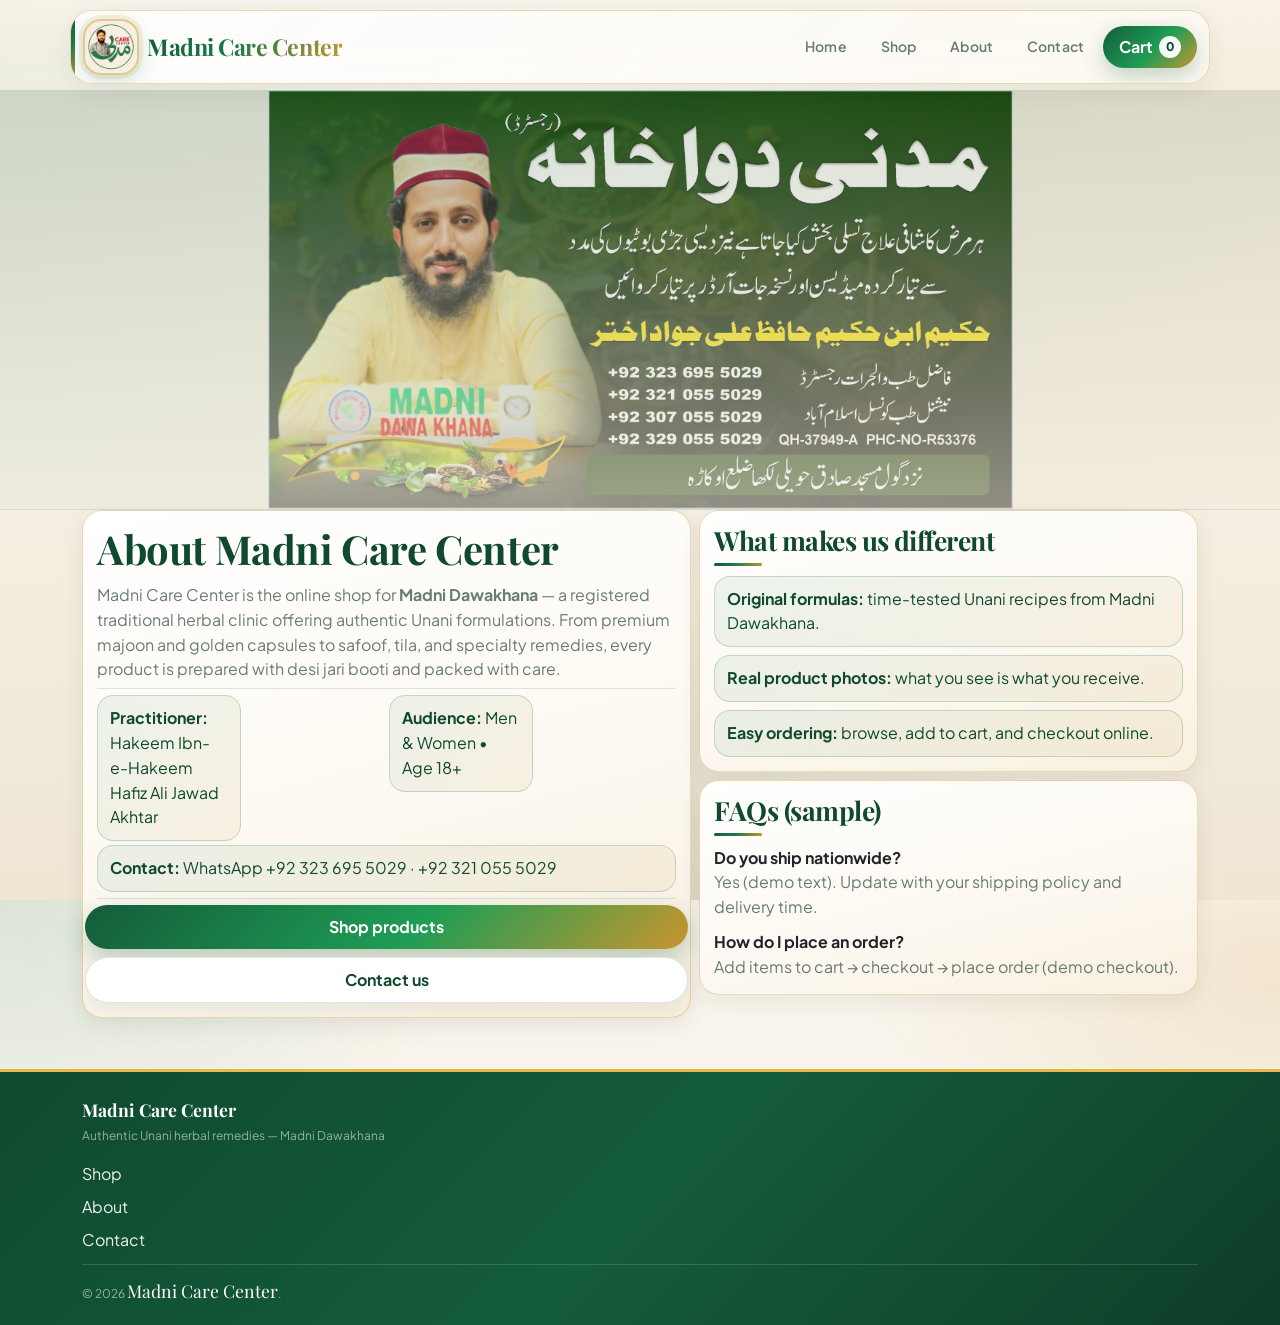
==== about.html @ 92050301 "Add Madni product catalog, premium theme, and mobile store UI. Restore the static homepage with star" ====
<!doctype html>
<html lang="en">
  <head>
    <meta charset="utf-8" />
    <meta name="viewport" content="width=device-width, initial-scale=1" />
    <meta name="description" content="About our business" />
    <title>Madni Care Center • About</title>
    <link href="https://cdn.jsdelivr.net/npm/bootstrap@5.3.3/dist/css/bootstrap.min.css" rel="stylesheet" integrity="sha384-QWTKZyjpPEjISv5WaRU9OFeRpok6YctnYmDr5pNlyT2bRjXh0JMhjY6hW+ALEwIH" crossorigin="anonymous" />
    <link rel="stylesheet" href="styles.css" />
  </head>
  <body data-page="about">
    <header class="topbar">
      <div class="container">
        <nav class="nav" aria-label="Main navigation">
          <a class="brand" href="index.html">
            <span class="logo" aria-hidden="true"></span>
            <span data-biz-name>Your Business Name</span>
          </a>
          <div class="spacer"></div>
          <div class="nav-links">
            <a data-nav data-nav="home" href="index.html">Home</a>
            <a data-nav data-nav="products" href="products.html">Shop</a>
            <a data-nav data-nav="about" href="about.html">About</a>
            <a data-nav data-nav="contact" href="contact.html">Contact</a>
            <a class="pill" href="cart.html" aria-label="Cart">
              Cart <span class="badge" data-cart-count>0</span>
            </a>
          </div>
        </nav>
      </div>
    </header>

    <div class="page-cover" aria-hidden="true"></div>

    <main class="section">
      <div class="container">
        <div class="two-col">
          <div class="card pad">
            <h1 style="margin:0 0 10px; letter-spacing:-0.4px;">About <span data-biz-name>Your Business Name</span></h1>
            <p class="muted" style="margin:0;">
              Madni Care Center is the online shop for <strong>Madni Dawakhana</strong> — a registered traditional
              herbal clinic offering authentic Unani formulations. From premium majoon and golden capsules to safoof,
              tila, and specialty remedies, every product is prepared with desi jari booti and packed with care.
            </p>
            <div class="divider"></div>
            <div class="grid" style="gap:4px;">
              <div class="col-6">
                <div class="note"><strong>Practitioner:</strong> Hakeem Ibn-e-Hakeem Hafiz Ali Jawad Akhtar</div>
              </div>
              <div class="col-6">
                <div class="note"><strong>Audience:</strong> <span data-biz-audience>Men & Women • Age 18+</span></div>
              </div>
              <div class="col-12">
                <div class="note">
                  <strong>Contact:</strong> WhatsApp +92 323 695 5029 · +92 321 055 5029
                </div>
              </div>
            </div>
            <div class="divider"></div>
            <div class="row">
              <a class="btn primary" href="products.html">Shop products</a>
              <a class="btn" href="contact.html">Contact us</a>
            </div>
          </div>

          <aside class="stack">
            <div class="card pad">
              <h2 style="margin:0 0 10px;">What makes us different</h2>
              <div class="stack">
                <div class="note"><strong>Original formulas:</strong> time-tested Unani recipes from Madni Dawakhana.</div>
                <div class="note"><strong>Real product photos:</strong> what you see is what you receive.</div>
                <div class="note"><strong>Easy ordering:</strong> browse, add to cart, and checkout online.</div>
              </div>
            </div>
            <div class="card pad">
              <h2 style="margin:0 0 10px;">FAQs (sample)</h2>
              <div class="stack" style="gap:10px;">
                <div>
                  <strong>Do you ship nationwide?</strong>
                  <div class="muted">Yes (demo text). Update with your shipping policy and delivery time.</div>
                </div>
                <div>
                  <strong>How do I place an order?</strong>
                  <div class="muted">Add items to cart → checkout → place order (demo checkout).</div>
                </div>
              </div>
            </div>
          </aside>
        </div>
      </div>
    </main>

    <footer class="footer">
      <div class="container">
        <div class="row">
          <div class="stack" style="gap:4px;">
            <strong data-biz-name>Your Business Name</strong>
            <div class="tiny" data-biz-tagline>Modern wellness products crafted with care.</div>
          </div>
          <div class="spacer"></div>
          <div class="row">
            <a href="products.html">Shop</a>
            <a href="about.html">About</a>
            <a href="contact.html">Contact</a>
          </div>
        </div>
        <div class="divider"></div>
        <div class="tiny">© <span id="year"></span> <span data-biz-name>Your Business Name</span>.</div>
      </div>
    </footer>

    <div class="toast" id="toast" role="status" aria-live="polite">
      <span class="dot" aria-hidden="true"></span>
      <span data-toast-text>Updated</span>
    </div>

    <script src="https://cdn.jsdelivr.net/npm/bootstrap@5.3.3/dist/js/bootstrap.bundle.min.js" integrity="sha384-YvpcrYf0tY3lHB60NNkmXc5s9fDVZLESaAA55NDzOxhy9GkcIdslK1eN7N6jIeHz" crossorigin="anonymous"></script>
    <script src="app.js"></script>
    <script>
      document.getElementById("year").textContent = new Date().getFullYear();
    </script>
  </body>
</html>
---- styles.css ----
@import url("https://fonts.googleapis.com/css2?family=Plus+Jakarta+Sans:wght@400;500;600;700;800&family=Playfair+Display:wght@600;700&display=swap");

/* Madni Care Center — premium herbal / dawakhana theme */
:root{
  --bg: #f7f2e8;
  --bg-warm: #efe6d4;
  --surface: rgba(20, 92, 58, .07);
  --surface-2: rgba(200, 150, 46, .12);
  --text: #0f2e22;
  --muted: rgba(15, 46, 34, .62);
  --border: rgba(15, 46, 34, .12);
  --border-gold: rgba(200, 150, 46, .35);
  --shadow: 0 20px 50px rgba(15, 46, 34, .10);
  --shadow-soft: 0 8px 24px rgba(15, 46, 34, .07);
  --brand: #1a7a4c;
  --brand-dark: #0f4a2e;
  --brand-light: #2ecc7a;
  --brand-2: #c8962e;
  --brand-gold: #e8b84a;
  --gold-soft: #f5e6c8;
  --success: #1a9d55;
  --danger: #c93a4c;
  --warning: #d3a23a;
  --max: 1140px;
  --radius: 20px;
  --radius-sm: 14px;
  --focus: 0 0 0 3px rgba(26, 122, 76, .28);
  --gradient-brand: linear-gradient(135deg, #145c3a 0%, #1a7a4c 45%, #c8962e 100%);
  --gradient-btn: linear-gradient(135deg, #145c3a, #1f9d55 55%, #c8962e);
  --gradient-card: linear-gradient(165deg, #ffffff 0%, #fdf9f2 55%, #f8f0e0 100%);
  --gradient-header: linear-gradient(135deg, rgba(255,255,255,.97), rgba(253,249,242,.94));
  --font-body: "Plus Jakarta Sans", ui-sans-serif, system-ui, sans-serif;
  --font-display: "Playfair Display", Georgia, serif;
  --space-page-x: 14px;
  --space-section-y: 16px;
  --space-gap: 8px;
  --grid-cards-gap: 12px;
  --product-img-bg: radial-gradient(circle at 30% 20%, #fff 0%, #faf5eb 45%, #f0e8d8 100%);
  --product-img-border: rgba(200, 150, 46, .28);
  --cover-image: url("assets/madni_cover.jpg");
  --cover-position: center center;
  --cover-fit: contain;
}

*{ box-sizing: border-box; }
html,body{ height:100%; }
body{
  margin:0;
  font-family: var(--font-body);
  color:var(--text);
  background:
    radial-gradient(900px 520px at 0% 0%, rgba(26,122,76,.14), transparent 55%),
    radial-gradient(800px 480px at 100% 8%, rgba(200,150,46,.16), transparent 52%),
    radial-gradient(700px 500px at 50% 100%, rgba(20,92,58,.08), transparent 60%),
    linear-gradient(180deg, #faf6ee 0%, var(--bg) 40%, var(--bg-warm) 100%);
  line-height: 1.55;
  -webkit-font-smoothing: antialiased;
}

h1,h2,h3{
  letter-spacing: -0.3px;
  font-family: var(--font-display);
  font-weight: 700;
  color: var(--brand-dark);
}

a{ color: inherit; text-decoration: none; }
a:hover{ text-decoration: underline; text-underline-offset: 4px; }
img{ max-width:100%; display:block; }

.container{ width: min(var(--max), calc(100% - var(--space-page-x) * 2)); margin-inline:auto; }
.stack{ display:grid; gap: var(--space-gap); }
.row{ display:flex; gap: var(--space-gap); align-items:center; flex-wrap:wrap; }
.spacer{ flex:1; }

.topbar{
  position: sticky; top: 0; z-index: 40;
  padding: 10px 0 6px;
  background: linear-gradient(to bottom, rgba(247,242,232,.92), rgba(247,242,232,.55));
  backdrop-filter: blur(10px);
}
.topbar .container{
  border: 1px solid var(--border-gold);
  border-radius: calc(var(--radius) + 2px);
  background: var(--gradient-header);
  backdrop-filter: blur(16px);
  box-shadow: var(--shadow-soft), inset 0 1px 0 rgba(255,255,255,.85);
  padding-inline: 12px;
  position: relative;
  overflow: hidden;
}
.topbar .container::before{
  content:"";
  position:absolute;
  inset: 0 auto 0 0;
  width: 4px;
  background: var(--gradient-brand);
  border-radius: 4px 0 0 4px;
}
.nav{
  min-height: 72px;
  display:flex;
  align-items:center;
  gap: 10px;
  flex-wrap: wrap;
}
.nav-toggle{
  display: none;
  align-items: center;
  justify-content: center;
  flex-direction: column;
  gap: 5px;
  width: 44px;
  height: 44px;
  padding: 0;
  border: 1px solid var(--border-gold);
  border-radius: 14px;
  background: #fff;
  cursor: pointer;
  flex-shrink: 0;
  margin-inline-start: auto;
}
.nav-toggle span{
  display: block;
  width: 18px;
  height: 2px;
  border-radius: 999px;
  background: var(--brand-dark);
  transition: transform .2s ease, opacity .2s ease;
}
.nav-open .nav-toggle span:nth-child(1){ transform: translateY(7px) rotate(45deg); }
.nav-open .nav-toggle span:nth-child(2){ opacity: 0; }
.nav-open .nav-toggle span:nth-child(3){ transform: translateY(-7px) rotate(-45deg); }
.brand{
  display:flex;
  align-items:center;
  gap: 8px;
  font-weight: 750;
  letter-spacing: .2px;
  /* Extra breathing room before nav buttons (spacer sits after this) */
  padding-inline-end: 8px;
  min-width: 0;
}
.brand [data-biz-name]{
  font-family: var(--font-display);
  font-size: clamp(1.05rem, 3.8vw, 1.45rem);
  font-weight: 700;
  letter-spacing: -0.02em;
  line-height: 1.15;
  align-self: center;
  background: var(--gradient-brand);
  -webkit-background-clip: text;
  background-clip: text;
  color: transparent;
}
.logo{
  width: 56px;
  height: 56px;
  border-radius: 18px;
  flex-shrink: 0;
  align-self: center;
  background: #fff;
  background-image: url("assets/hafiz_madni_6.png");
  background-size: cover;
  background-position: center;
  border: 2px solid rgba(200,150,46,.45);
  box-shadow: 0 8px 24px rgba(26,122,76,.22), 0 0 0 4px rgba(200,150,46,.12);
}
.nav-links{
  display:flex;
  align-items:center;
  gap: 4px;
  flex-wrap:wrap;
  margin-inline-start: 0;
}
/* Home / Shop / About / Contact — pill-style nav chips */
.nav-links a:not(.pill){
  display: inline-flex;
  align-items: center;
  justify-content: center;
  padding: 8px 14px;
  border: 1px solid transparent;
  border-radius: 999px;
  background: transparent;
  color: var(--muted);
  font-weight: 600;
  font-size: 14px;
  letter-spacing: 0.01em;
  text-decoration: none;
  transition: background .18s ease, border-color .18s ease, color .18s ease, box-shadow .18s ease, transform .12s ease;
}
.nav-links a:not(.pill):hover{
  color: var(--brand-dark);
  background: rgba(26,122,76,.08);
  border-color: rgba(26,122,76,.18);
  box-shadow: var(--shadow-soft);
  transform: translateY(-1px);
  text-decoration: none;
}
.nav-links a:not(.pill)[aria-current="page"]{
  color: #fff;
  font-weight: 700;
  background: var(--gradient-brand);
  border-color: transparent;
  box-shadow: 0 6px 18px rgba(20,92,58,.28);
}

.pill{
  display:inline-flex;
  align-items:center;
  gap: 6px;
  padding: 8px 14px;
  border: 1px solid var(--border-gold);
  background: var(--gold-soft);
  border-radius: 999px;
  color: var(--brand-dark);
  font-weight: 650;
}

.nav-links a.pill{
  padding: 9px 16px;
  border: none;
  background: var(--gradient-btn);
  color: #fff;
  font-weight: 700;
  box-shadow: 0 8px 22px rgba(20,92,58,.25);
  text-decoration: none;
  transition: transform .15s ease, box-shadow .15s ease, filter .15s ease;
}
.nav-links a.pill:hover{
  filter: brightness(1.06);
  box-shadow: 0 12px 28px rgba(20,92,58,.32);
  transform: translateY(-2px);
  text-decoration: none;
}
.badge{
  min-width: 22px;
  height: 22px;
  display:inline-grid;
  place-items:center;
  padding-inline: 7px;
  border-radius: 999px;
  background: rgba(255,255,255,.95);
  border: none;
  color: var(--brand-dark);
  font-size: 12px;
  font-weight: 800;
}

.btn{
  display:inline-flex;
  align-items:center;
  justify-content:center;
  gap: 6px;
  border: 1px solid var(--border);
  background: #fff;
  color: var(--brand-dark);
  padding: 10px 16px;
  min-height: 44px;
  border-radius: 999px;
  font-weight: 700;
  font-family: var(--font-body);
  cursor: pointer;
  transition: transform .12s ease, background .12s ease, border-color .12s ease, box-shadow .12s ease, filter .12s ease;
  box-shadow: var(--shadow-soft);
}
.btn:hover{
  transform: translateY(-2px);
  background: #fff;
  border-color: var(--border-gold);
  box-shadow: 0 14px 32px rgba(15,46,34,.12);
}
.btn:active{ transform: translateY(0px); }
.btn:focus{ outline: none; box-shadow: var(--focus); }
.btn.primary{
  border: none;
  color: #fff;
  background: var(--gradient-btn);
  box-shadow: 0 10px 26px rgba(20,92,58,.28);
}
.btn.primary:hover{
  filter: brightness(1.05);
  border: none;
  color: #fff;
  box-shadow: 0 14px 34px rgba(20,92,58,.34);
}
.btn.danger{
  border-color: rgba(201,58,76,.38);
  background: rgba(201,58,76,.10);
  color: #8b1e2e;
}
.btn.small{ padding: 7px 12px; border-radius: 999px; font-weight: 700; min-height: 38px; }

.card{
  background: var(--gradient-card);
  border: 1px solid var(--border-gold);
  border-radius: var(--radius);
  box-shadow: var(--shadow-soft);
  transition: transform .18s ease, box-shadow .18s ease, border-color .18s ease;
}
.card.pad{ padding: 14px; }
.card.soft{ box-shadow: none; }

.hero{
  padding: 8px 0 4px;
}
.hero-inner{
  display:grid;
  grid-template-columns: 1.2fr .8fr;
  gap: var(--space-gap);
  align-items: stretch;
}
.hero h1{
  margin: 0;
  font-size: clamp(30px, 5vw, 52px);
  line-height: 1.05;
  letter-spacing: -0.6px;
}
.hero p{ margin: 12px 0 0; color: var(--muted); font-size: 16px; max-width: 62ch; }
.hero .cta{ margin-top: 18px; display:flex; gap: 12px; flex-wrap:wrap; }

.hero-art{
  position: relative;
  overflow: hidden;
  /* Taller band so background “cover” crops less of the photo */
  min-height: clamp(320px, 52vw, 580px);
  isolation: isolate;
}
/* Photo layer (separate pseudo-element so hover zoom does not fight overlays) */
.hero-art::before{
  content:"";
  position:absolute;
  inset:0;
  z-index: 0;
  background-image: var(--cover-image);
  background-size: var(--cover-fit);
  background-repeat: no-repeat;
  background-position: var(--cover-position);
  transform: scale(1);
  transform-origin: center center;
  transition: transform .55s ease;
}
.page-cover{
  position: relative;
  overflow: hidden;
  width: 100%;
  background-color: var(--bg);
  /* Was capped at 240px — too short; show more of the image */
  min-height: clamp(220px, 38vw, 420px);
  border-bottom: 1px solid var(--border);
  isolation: isolate;
}
.page-cover::before{
  content:"";
  position:absolute;
  inset:0;
  z-index: 0;
  background-image: var(--cover-image);
  background-size: var(--cover-fit);
  background-repeat: no-repeat;
  background-position: var(--cover-position);
  transform: scale(1);
  transform-origin: center center;
  transition: transform .5s ease;
}
.page-cover::after{
  content:"";
  position:absolute;
  inset:0;
  z-index: 1;
  background:
    linear-gradient(to bottom, rgba(15,46,34,.08), rgba(247,242,232,.55)),
    linear-gradient(135deg, rgba(26,122,76,.12), rgba(200,150,46,.10));
  pointer-events:none;
}
.page-cover + main{
  /* keep spacing consistent after the cover banner */
  padding-top: 0;
}
.card.hero-art{
  /* Photo lives on ::before; keep card surface transparent. */
  background-color: transparent;
}
.hero-art::after{
  content:"";
  position:absolute;
  inset:0;
  z-index: 1;
  pointer-events: none;
  background:
    linear-gradient(to top, rgba(15,46,34,.55) 0%, transparent 45%),
    linear-gradient(135deg, rgba(26,122,76,.18), rgba(200,150,46,.12));
  opacity: 1;
}
.kpi{
  padding: 10px 12px;
  border-radius: 16px;
  border: 1px solid rgba(255,255,255,.35);
  background: rgba(255,255,255,.88);
  backdrop-filter: blur(8px);
  min-width: 0;
  overflow-wrap: anywhere;
  box-shadow: 0 8px 24px rgba(15,46,34,.15);
}
.kpi .big{
  font-weight: 800;
  font-size: clamp(15px, 3.8vw, 18px);
  letter-spacing: -0.2px;
  line-height: 1.3;
  white-space: normal;
}
.kpi .small{
  color: var(--muted);
  font-weight: 650;
  font-size: 12px;
  margin-top: 4px;
  line-height: 1.35;
  white-space: normal;
}

.hero-art .stat{
  position:absolute;
  left: 14px; right: 14px; bottom: 14px;
  z-index: 2;
  display:grid;
  grid-template-columns: 1fr 1fr;
  gap: 10px;
  min-width: 0;
  justify-items: stretch;
}

.section{ padding: calc(var(--space-section-y) + 6px) 0 calc(var(--space-section-y) * 2.2); }
.section h2{
  margin:0 0 6px;
  font-size: clamp(1.25rem, 4.5vw, 1.65rem);
  letter-spacing: -0.02em;
  position: relative;
  display: inline-block;
}
.section h2::after{
  content:"";
  display: block;
  width: 48px;
  height: 3px;
  margin-top: 6px;
  border-radius: 999px;
  background: var(--gradient-brand);
}
.section-head h2::after,
.section-head h1::after{
  display: block;
}
.section-head h1{
  font-size: clamp(1.35rem, 5vw, 1.85rem);
}
.section-head{
  display: flex;
  flex-wrap: wrap;
  align-items: flex-end;
  gap: 8px;
  margin-bottom: 8px;
}
.subhead{ color: var(--muted); margin-top: 0; margin-bottom: 8px; font-size: clamp(0.88rem, 3.2vw, 0.98rem); line-height: 1.45; }

.grid{
  display:grid;
  gap: var(--space-gap);
  grid-template-columns: repeat(12, 1fr);
}
.col-4{ grid-column: span 4; }
.col-6{ grid-column: span 6; }
.col-8{ grid-column: span 8; }
.col-12{ grid-column: span 12; }

/* Unified store grid — same look as Pansar store section */
#featuredGrid.grid,
#pansarGrid.grid,
#remediesGrid.grid,
#postsGrid.grid,
#moreGrid.grid,
#productsGrid.grid{
  gap: var(--grid-cards-gap);
}

.store-card,
#featuredGrid .topseller-card,
#pansarGrid .pansar-card,
#productsGrid .shop-card{
  grid-column: span 6;
  min-width: 0;
}

.product.store-card,
.product.topseller-card,
.product.pansar-card,
.product.shop-card{
  overflow: hidden;
  border-radius: var(--radius-sm);
  border: 1px solid var(--border-gold);
  background: var(--gradient-card);
  box-shadow: var(--shadow-soft);
  position: relative;
}
.product.store-card::before,
.product.topseller-card::before,
.product.pansar-card::before,
.product.shop-card::before{
  content:"";
  position:absolute;
  top: 0; left: 0; right: 0;
  height: 3px;
  background: var(--gradient-brand);
  z-index: 2;
}
.product:hover{
  transform: translateY(-4px);
  box-shadow: 0 18px 40px rgba(15,46,34,.14);
  border-color: rgba(26,122,76,.35);
}
.product .img{
  aspect-ratio: 1 / 1;
  overflow: hidden;
  border-radius: calc(var(--radius) - 2px) calc(var(--radius) - 2px) 0 0;
  background: var(--product-img-bg);
  border-bottom: 1px solid var(--product-img-border);
  display: flex;
  align-items: center;
  justify-content: center;
  padding: 10px;
  transition: background .2s ease;
}
.product .img img{
  width: 100%;
  height: 100%;
  object-fit: contain;
  object-position: center;
  transition: transform .25s ease;
}
.product:hover .img img{
  transform: scale(1.04);
}
/* Blog / placeholder cards: image is a div with background, not <img> */
.product:hover .img:not(:has(img)){
  transform: scale(1.02);
}
.product .meta{ padding: 10px 10px 12px; }
.product.store-card > a,
.product.topseller-card > a,
.product.pansar-card > a,
.product.shop-card > a{
  display: block;
  height: 100%;
  text-decoration: none;
}
.product .title{
  margin:0;
  font-family: var(--font-body);
  font-size: clamp(0.88rem, 3.4vw, 1rem);
  font-weight: 800;
  letter-spacing: -0.2px;
  line-height: 1.25;
  color: var(--brand-dark);
  display: -webkit-box;
  -webkit-line-clamp: 2;
  -webkit-box-orient: vertical;
  overflow: hidden;
}
.product .desc{
  margin: 4px 0 0;
  color: var(--muted);
  font-size: 12px;
  line-height: 1.35;
  display: -webkit-box;
  -webkit-line-clamp: 2;
  -webkit-box-orient: vertical;
  overflow: hidden;
}
.product .meta > .row:first-child{
  align-items: flex-start;
}
.product .meta > .row:first-child .stars{
  flex-shrink: 0;
  margin-top: 2px;
}
.product .meta .chip-row{
  display: flex;
  flex-wrap: wrap;
  gap: 4px;
  margin-top: 6px;
}
.product .price-row{
  margin-top: 8px;
  display: flex;
  flex-wrap: wrap;
  align-items: center;
  gap: 6px;
}
.product .price-row .spacer{
  flex: 1 1 48px;
  min-width: 0;
}
.product .price-row .btn{
  min-height: 40px;
  flex-shrink: 0;
}
.price{
  font-weight: 800;
  letter-spacing: -0.2px;
  color: var(--brand-dark);
  font-size: 1.02em;
}
.old-price{ color: rgba(15,46,34,.4); text-decoration: line-through; font-weight: 600; font-size: 12px; }
.chip{
  display:inline-flex;
  align-items:center;
  gap: 4px;
  padding: 4px 9px;
  border-radius: 999px;
  background: rgba(26,122,76,.10);
  border: 1px solid rgba(26,122,76,.22);
  color: var(--brand-dark);
  font-size: 11px;
  font-weight: 700;
}
.chip:nth-child(even){
  background: rgba(200,150,46,.14);
  border-color: rgba(200,150,46,.28);
}

.input{
  width: 100%;
  padding: 10px 14px;
  border-radius: 999px;
  border: 1px solid var(--border-gold);
  background: #fff;
  color: var(--text);
  font-size: 16px;
  min-height: 44px;
  font-family: var(--font-body);
  transition: border-color .15s ease, box-shadow .15s ease;
}
.input:focus{
  outline: none;
  box-shadow: var(--focus);
  border-color: var(--brand);
}

.filters{
  display:grid;
  gap: 10px;
  grid-template-columns: repeat(12, 1fr);
  align-items: end;
}
.filters .field{
  grid-column: span 12;
  min-width: 0;
}
.filters .field:first-child{
  grid-column: span 12;
}
@media (min-width: 640px){
  .filters .field{ grid-column: span 6; }
  .filters .field:first-child{ grid-column: span 12; }
}
@media (min-width: 920px){
  .filters{ display: flex; flex-wrap: wrap; gap: var(--space-gap); align-items: end; }
  .filters .field{ flex: 1 1 180px; min-width: 160px; grid-column: auto; }
  .filters .field:first-child{ flex: 2 1 240px; grid-column: auto; }
}
select.input{ appearance: none; }
.field{ display:grid; gap: 4px; }
label{ font-weight: 700; color: var(--brand-dark); font-size: 13px; }
.help{ color: var(--muted); font-size: 12px; margin: 0; }

.two-col{
  display:grid;
  grid-template-columns: 1.1fr .9fr;
  gap: var(--space-gap);
  align-items:start;
}
.divider{ height: 1px; background: var(--border); margin: 6px 0; }

.table{
  width: 100%;
  border-collapse: collapse;
  overflow:hidden;
  border-radius: 16px;
  border: 1px solid var(--border);
}
.table th, .table td{
  padding: 8px 8px;
  border-bottom: 1px solid rgba(23,59,45,.10);
  text-align: left;
  vertical-align: top;
}
.table th{ font-size: 12px; color: rgba(23,59,45,.72); text-transform: uppercase; letter-spacing: .08em; }
.table tr:last-child td{ border-bottom: 0; }

.muted{ color: var(--muted); }
.right{ text-align:right; }
.note{
  padding: 10px 12px;
  border-radius: 16px;
  border: 1px solid rgba(26,122,76,.22);
  background: linear-gradient(135deg, rgba(26,122,76,.08), rgba(200,150,46,.08));
  color: var(--brand-dark);
}
.alert{
  padding: 10px 12px;
  border-radius: 14px;
  border: 1px solid rgba(200,150,46,.35);
  background: linear-gradient(135deg, rgba(200,150,46,.14), rgba(245,230,200,.5));
  color: var(--brand-dark);
}

.footer{
  padding: 24px 0 20px;
  margin-top: 16px;
  background: linear-gradient(135deg, #0f4a2e 0%, #145c3a 50%, #0f3d28 100%);
  border-top: 3px solid var(--brand-gold);
  color: rgba(255,255,255,.82);
}
.footer a{ color: rgba(255,255,255,.92); text-decoration: none; }
.footer a:hover{ color: var(--brand-gold); text-decoration: underline; }
.footer strong,
.footer [data-biz-name]{
  color: #fff;
  font-family: var(--font-display);
  font-size: 1.1rem;
}
.footer .tiny{ color: rgba(255,255,255,.55); }
.footer .divider{ background: rgba(255,255,255,.15); margin: 12px 0; }

.stars{
  display:inline-flex;
  gap: 2px;
  align-items:center;
}
.star{
  width: 16px; height: 16px;
  fill: rgba(15,46,34,.15);
}
.star.on{ fill: var(--brand-gold); filter: drop-shadow(0 1px 2px rgba(200,150,46,.4)); }

.toast{
  position: fixed;
  bottom: 16px;
  left: 50%;
  transform: translateX(-50%);
  z-index: 80;
  background: var(--brand-dark);
  color: #fff;
  border: 1px solid rgba(200,150,46,.4);
  border-radius: 999px;
  padding: 10px 16px;
  display:none;
  box-shadow: 0 16px 40px rgba(15,46,34,.25);
  max-width: calc(100% - 28px);
  font-weight: 600;
}
.toast.show{ display:flex; gap: 8px; align-items:center; }
.toast .dot{
  width: 10px; height: 10px; border-radius: 50%;
  background: var(--brand-gold);
  box-shadow: 0 0 0 3px rgba(232,184,74,.25);
}

.tiny{ font-size: 12px; color: rgba(15,46,34,.56); }

/* Homepage extras */
.tiles{
  display:grid;
  gap: var(--space-gap);
  grid-template-columns: repeat(12, 1fr);
}
.table-wrap{
  overflow-x: auto;
  -webkit-overflow-scrolling: touch;
  max-width: 100%;
  border-radius: 16px;
  border: 1px solid var(--border);
}
.table-wrap .table{
  margin: 0;
  min-width: 560px;
  border: none;
  border-radius: 0;
}

/* Product detail page */
.product-detail .product .img{
  aspect-ratio: 1 / 1;
  max-height: min(420px, 72vw);
  border-radius: var(--radius);
  border: 1px solid var(--product-img-border);
}
.product-detail .buy-box{
  min-width: 0;
}
.product-detail .buy-box .btn{
  width: 100%;
}

.tile{
  grid-column: span 6;
  padding: 14px;
  border-radius: var(--radius-sm);
  border: 1px solid var(--border-gold);
  background: var(--gradient-card);
  transition: transform .15s ease, background .15s ease, border-color .15s ease, box-shadow .15s ease;
  box-shadow: var(--shadow-soft);
}
.tile:hover{
  transform: translateY(-3px);
  background: #fff;
  border-color: rgba(26,122,76,.35);
  box-shadow: 0 14px 32px rgba(15,46,34,.12);
  text-decoration: none;
}
.tile .top{ display:flex; align-items:flex-start; gap: 10px; }
.tile .icon{
  width: 42px; height: 42px; border-radius: 14px;
  background: var(--gradient-brand);
  border: none;
  box-shadow: 0 6px 16px rgba(20,92,58,.22);
  flex-shrink: 0;
}
.tile .title{
  margin:0;
  font-family: var(--font-body);
  font-weight: 800;
  letter-spacing: -0.2px;
  color: var(--brand-dark);
}
.tile .text{ margin: 4px 0 0; color: var(--muted); font-size: 13px; }

.offer-strip{
  border-radius: var(--radius-sm);
  padding: 12px 14px;
  border: 1px solid var(--border-gold);
  background: linear-gradient(135deg, rgba(26,122,76,.10), rgba(200,150,46,.12));
}
.offer-code{
  padding: 6px 12px;
  border-radius: 999px;
  border: 1px solid rgba(200,150,46,.35);
  background: #fff;
  color: var(--brand-dark);
  font-weight: 800;
  font-size: 12px;
  letter-spacing: .02em;
  white-space: nowrap;
  flex: 0 0 auto;
}

.faq{
  border: 1px solid var(--border-gold);
  border-radius: var(--radius-sm);
  overflow:hidden;
  background: #fff;
  box-shadow: var(--shadow-soft);
}
.faq details{
  padding: 12px 14px;
  border-bottom: 1px solid rgba(15,46,34,.08);
}
.faq details:last-child{ border-bottom: 0; }
.faq summary{
  cursor: pointer;
  list-style: none;
  font-weight: 700;
  font-family: var(--font-body);
  color: var(--brand-dark);
  letter-spacing: -0.15px;
}
.faq summary::-webkit-details-marker{ display:none; }
.faq .answer{ margin: 4px 0 0; color: var(--muted); }

@keyframes fadeUp{
  from{ opacity: 0; transform: translateY(8px); }
  to{ opacity: 1; transform: translateY(0); }
}

/* Subtle premium motion */
.card, .tile, .product{ animation: fadeUp .35s ease both; }

@media (prefers-reduced-motion: reduce){
  .card, .tile, .product{ animation: none; }
  .btn{ transition: none; }
  .nav-links a:not(.pill),
  .nav-links a.pill{ transition: none; transform: none; }
  .page-cover::before,
  .hero-art::before{ transition: none; }
}

@media (max-width: 920px){
  .hero-inner{ grid-template-columns: 1fr; }
  .two-col{ grid-template-columns: 1fr; }
  .col-4{ grid-column: span 6; }
  .col-6{ grid-column: span 12; }
  .col-8{ grid-column: span 12; }
  #featuredGrid .store-card,
  #featuredGrid .topseller-card,
  #pansarGrid .store-card,
  #pansarGrid .pansar-card,
  #remediesGrid .store-card,
  #moreGrid .store-card,
  #postsGrid .store-card{
    grid-column: span 6;
  }
  #productsGrid .store-card,
  #productsGrid .shop-card{
    grid-column: span 6;
  }
  .product-detail .buy-box{
    width: 100%;
  }
}
@media (min-width: 921px){
  #featuredGrid .store-card,
  #featuredGrid .topseller-card,
  #pansarGrid .store-card,
  #pansarGrid .pansar-card,
  #remediesGrid .store-card,
  #moreGrid .store-card{
    grid-column: span 4;
  }
  #productsGrid .store-card,
  #productsGrid .shop-card{
    grid-column: span 4;
  }
}
@media (min-width: 1100px){
  #productsGrid .store-card,
  #productsGrid .shop-card{
    grid-column: span 3;
  }
}
@media (max-width: 720px){
  .nav-toggle{ display: inline-flex; }
  .nav .spacer{ display: none; }
  .nav-links{
    display: none;
    width: 100%;
    flex-direction: column;
    align-items: stretch;
    gap: 6px;
    padding: 8px 0 4px;
    order: 3;
  }
  .nav-links.is-open{ display: flex; }
  .nav-links a:not(.pill),
  .nav-links a.pill{
    width: 100%;
    justify-content: center;
    min-height: 44px;
    padding: 10px 14px;
  }
  .brand{
    flex: 1;
    min-width: 0;
  }
  .brand [data-biz-name]{
    font-size: clamp(1rem, 4.5vw, 1.25rem);
    overflow: hidden;
    text-overflow: ellipsis;
    white-space: nowrap;
  }
}
@media (max-width: 640px){
  .hero-art{
    display: flex;
    align-items: flex-end;
    padding: 4px;
  }
  .hero-art .stat{
    position: relative;
    left: auto;
    right: auto;
    bottom: auto;
    width: 100%;
    grid-template-columns: 1fr;
    gap: 4px;
    z-index: 2;
  }
  /* Compact hero on phones */
  .hero-art{
    min-height: clamp(280px, 72vw, 380px);
  }
}
@media (max-width: 560px){
  :root{
    --space-page-x: 14px;
    --grid-cards-gap: 8px;
  }
  .table td .row{
    flex-direction: row;
    align-items: center;
    gap: 8px;
  }
  .table td .row img{
    width: 52px !important;
    height: 52px !important;
  }
  .topbar{ padding: 8px 0 10px; }
  .topbar .container{ padding-inline: 10px; border-radius: 14px; }
  .nav{ min-height: auto; padding: 4px 0; gap: 8px; }
  .logo{ width: 44px; height: 44px; border-radius: 14px; }
  .col-4{ grid-column: span 12; }
  .tile{ grid-column: span 12; }
  .product .price-row{
    display: grid;
    grid-template-columns: 1fr auto;
    gap: 4px 8px;
    align-items: center;
  }
  .product .price-row .spacer{ display: none; }
  .product .price-row .btn{
    grid-column: 1 / -1;
    width: 100%;
    margin-top: 2px;
  }
  .product .meta .chip-row .chip{
    font-size: 11px;
    padding: 3px 7px;
  }
  .page-cover{ min-height: clamp(130px, 34vw, 210px); }
  .hero-art{ min-height: clamp(250px, 68vw, 340px); }
  .offer-strip{ border-radius: 16px; }
  .card.pad{ padding: 12px; }
  .section-head .btn.small,
  .section-head .pill{
    width: 100%;
    justify-content: center;
  }
}

/* Zoom cover art on hover only when the device supports real hover (avoids sticky “hover” on touch) */
@media (hover: hover) and (pointer: fine){
  .page-cover:hover::before{
    transform: scale(1.06);
  }
  .hero-art:hover::before{
    transform: scale(1.05);
  }
}

/* --- Admin (HTML admin.html + React /admin, /pricing, /add-product via body[data-page="admin"]) --- */
body[data-page="admin"] .admin-main-columns {
  grid-template-columns: 1.25fr 0.75fr;
}
@media (max-width: 920px) {
  body[data-page="admin"] .admin-main-columns {
    grid-template-columns: 1fr;
  }
}

body[data-page="admin"] .admin-table-scroll {
  overflow-x: auto;
  -webkit-overflow-scrolling: touch;
  overscroll-behavior-x: contain;
  max-width: 100%;
  border-radius: var(--radius-sm);
  border: 1px solid var(--border);
  background: rgba(255, 255, 255, 0.4);
}
body[data-page="admin"] .admin-table-scroll .table {
  margin: 0;
  min-width: 640px;
  border: none;
  border-radius: 0;
}

body[data-page="admin"] .admin-page-head {
  flex-wrap: wrap;
  gap: 8px;
  align-items: center;
}
@media (max-width: 479px) {
  body[data-page="admin"] .admin-page-head {
    flex-direction: column;
    align-items: stretch;
  }
  body[data-page="admin"] .admin-page-head-spacer {
    display: none !important;
  }
  body[data-page="admin"] .admin-back-shop {
    width: 100%;
    justify-content: center;
  }
}

body[data-page="admin"] .admin-save-row {
  flex-wrap: wrap;
  gap: 8px;
  align-items: center;
}
@media (max-width: 480px) {
  body[data-page="admin"] .admin-save-spacer {
    display: none !important;
  }
  body[data-page="admin"] .admin-save-btn {
    width: 100%;
    justify-content: center;
  }
  body[data-page="admin"] .admin-save-status {
    flex: 1 1 100%;
    text-align: center;
  }
}

body[data-page="admin"] .admin-input-full {
  max-width: 100%;
  width: 100%;
}
@media (max-width: 520px) {
  body[data-page="admin"] .admin-pricing-actions {
    flex-direction: column;
    align-items: stretch;
    gap: 10px;
  }
  body[data-page="admin"] .admin-pricing-actions .spacer {
    display: none !important;
  }
  body[data-page="admin"] .admin-pricing-actions .btn {
    width: 100%;
    justify-content: center;
    min-height: 44px;
  }
  body[data-page="admin"] .admin-stack-btns .btn {
    width: 100%;
    justify-content: center;
    min-height: 44px;
  }
}

@media (max-width: 560px) {
  body[data-page="admin"] {
    --space-page-x: 10px;
  }
  body[data-page="admin"] .admin-page-main.section {
    padding-top: 6px;
    padding-bottom: 14px;
  }
  body[data-page="admin"] .page-cover {
    min-height: clamp(88px, 26vw, 150px);
  }
  body[data-page="admin"] .section .container .card.pad {
    padding: 10px 10px 12px;
    border-radius: var(--radius-sm);
  }
  body[data-page="admin"] .admin-add-card {
    padding: 10px;
  }
  body[data-page="admin"] .card.pad > h1 {
    font-size: clamp(1.2rem, 5.2vw, 1.45rem);
    line-height: 1.22;
  }
  body[data-page="admin"] .card.pad h2 {
    font-size: 1.05rem;
  }
  body[data-page="admin"] .subhead {
    font-size: 0.9rem;
    line-height: 1.45;
  }
  body[data-page="admin"] .alert {
    font-size: 0.88rem;
    line-height: 1.45;
    padding: 10px 10px;
  }
  body[data-page="admin"] .field .input,
  body[data-page="admin"] .field textarea.input {
    max-width: 100%;
    font-size: 16px;
  }
  body[data-page="admin"] ul {
    padding-left: 18px;
  }
  body[data-page="admin"] #pricingTable.table th,
  body[data-page="admin"] #pricingTable.table td,
  body[data-page="admin"] #pricingTableReact.table th,
  body[data-page="admin"] #pricingTableReact.table td,
  body[data-page="admin"] #adminProductDeleteTable.table th,
  body[data-page="admin"] #adminProductDeleteTable.table td {
    padding: 6px 5px;
    font-size: 12px;
  }
  body[data-page="admin"] #pricingTable.table th,
  body[data-page="admin"] #pricingTableReact.table th,
  body[data-page="admin"] #adminProductDeleteTable.table th {
    font-size: 10px;
    letter-spacing: 0.04em;
    white-space: nowrap;
  }
  body[data-page="admin"] #pricingTable.table .input,
  body[data-page="admin"] #pricingTableReact.table .input {
    min-width: 0;
    width: 100%;
    max-width: 88px;
    padding: 6px 5px;
    font-size: 16px;
  }
  body[data-page="admin"] .subhead code,
  body[data-page="admin"] .alert code,
  body[data-page="admin"] .help code {
    word-break: break-all;
  }
}
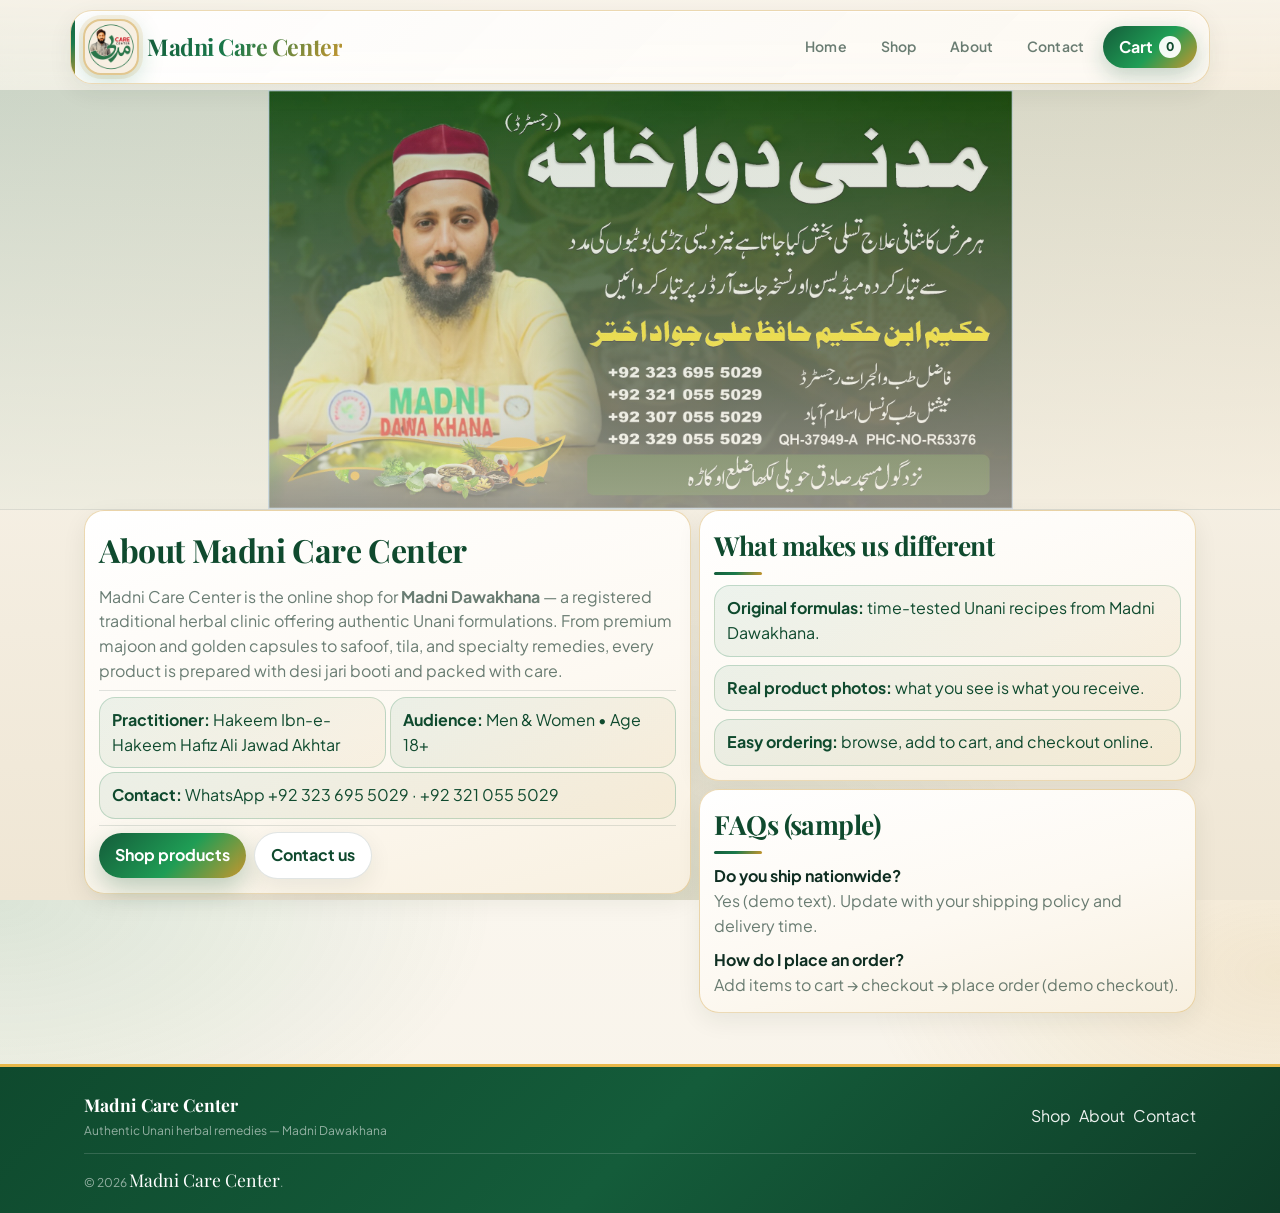
==== commit ea03fefe: "Fix responsive layout: remove Bootstrap conflicts and improve mobile breakpoints. Reset row/containe" ====
--- a/about.html
+++ b/about.html
@@ -4,8 +4,7 @@
     <meta charset="utf-8" />
     <meta name="viewport" content="width=device-width, initial-scale=1" />
     <meta name="description" content="About our business" />
-    <title>Madni Care Center • About</title>
-    <link href="https://cdn.jsdelivr.net/npm/bootstrap@5.3.3/dist/css/bootstrap.min.css" rel="stylesheet" integrity="sha384-QWTKZyjpPEjISv5WaRU9OFeRpok6YctnYmDr5pNlyT2bRjXh0JMhjY6hW+ALEwIH" crossorigin="anonymous" />
+    <title>Madni Care Center • About</title>
     <link rel="stylesheet" href="styles.css" />
   </head>
   <body data-page="about">
@@ -112,9 +111,7 @@
     <div class="toast" id="toast" role="status" aria-live="polite">
       <span class="dot" aria-hidden="true"></span>
       <span data-toast-text>Updated</span>
-    </div>
-
-    <script src="https://cdn.jsdelivr.net/npm/bootstrap@5.3.3/dist/js/bootstrap.bundle.min.js" integrity="sha384-YvpcrYf0tY3lHB60NNkmXc5s9fDVZLESaAA55NDzOxhy9GkcIdslK1eN7N6jIeHz" crossorigin="anonymous"></script>
+    </div>
     <script src="app.js"></script>
     <script>
       document.getElementById("year").textContent = new Date().getFullYear();
--- a/styles.css
+++ b/styles.css
@@ -43,9 +43,15 @@
 }
 
 *{ box-sizing: border-box; }
+html{
+  overflow-x: clip;
+  -webkit-text-size-adjust: 100%;
+}
 html,body{ height:100%; }
 body{
   margin:0;
+  min-width: 0;
+  overflow-x: clip;
   font-family: var(--font-body);
   color:var(--text);
   background:
@@ -68,9 +74,22 @@
 a:hover{ text-decoration: underline; text-underline-offset: 4px; }
 img{ max-width:100%; display:block; }
 
-.container{ width: min(var(--max), calc(100% - var(--space-page-x) * 2)); margin-inline:auto; }
+.container{
+  width: 100%;
+  max-width: var(--max);
+  margin-inline: auto;
+  padding-inline: var(--space-page-x);
+}
 .stack{ display:grid; gap: var(--space-gap); }
-.row{ display:flex; gap: var(--space-gap); align-items:center; flex-wrap:wrap; }
+.row{
+  display:flex;
+  gap: var(--space-gap);
+  align-items:center;
+  flex-wrap:wrap;
+  margin: 0;
+  --bs-gutter-x: 0;
+  --bs-gutter-y: 0;
+}
 .spacer{ flex:1; }
 
 .topbar{
@@ -252,6 +271,7 @@
   align-items:center;
   justify-content:center;
   gap: 6px;
+  margin: 0;
   border: 1px solid var(--border);
   background: #fff;
   color: var(--brand-dark);
@@ -472,6 +492,23 @@
 .col-8{ grid-column: span 8; }
 .col-12{ grid-column: span 12; }
 
+/* Bootstrap CDN is loaded but unused — stop it breaking custom grid columns */
+.grid > .col-4,
+.grid > .col-6,
+.grid > .col-8,
+.grid > .col-12,
+.grid .col-4,
+.grid .col-6,
+.grid .col-8,
+.grid .col-12{
+  flex: unset;
+  width: auto;
+  max-width: none;
+  padding-left: 0;
+  padding-right: 0;
+  margin-top: 0;
+}
+
 /* Unified store grid — same look as Pansar store section */
 #featuredGrid.grid,
 #pansarGrid.grid,
@@ -543,12 +580,18 @@
 .product:hover .img:not(:has(img)){
   transform: scale(1.02);
 }
-.product .meta{ padding: 10px 10px 12px; }
+.product .meta{
+  padding: 10px 10px 12px;
+  flex: 1;
+  display: flex;
+  flex-direction: column;
+}
 .product.store-card > a,
 .product.topseller-card > a,
 .product.pansar-card > a,
 .product.shop-card > a{
-  display: block;
+  display: flex;
+  flex-direction: column;
   height: 100%;
   text-decoration: none;
 }
@@ -589,19 +632,26 @@
   margin-top: 6px;
 }
 .product .price-row{
-  margin-top: 8px;
+  margin-top: auto;
+  padding-top: 8px;
+  display: grid;
+  grid-template-columns: minmax(0, 1fr) auto;
+  align-items: center;
+  gap: 8px;
+}
+.product .price-block{
   display: flex;
-  flex-wrap: wrap;
-  align-items: center;
-  gap: 6px;
-}
-.product .price-row .spacer{
-  flex: 1 1 48px;
+  flex-direction: column;
+  gap: 2px;
   min-width: 0;
 }
 .product .price-row .btn{
-  min-height: 40px;
+  min-height: 38px;
+  min-width: 72px;
+  padding-inline: 12px;
   flex-shrink: 0;
+  justify-self: end;
+  align-self: center;
 }
 .price{
   font-weight: 800;
@@ -677,6 +727,130 @@
   grid-template-columns: 1.1fr .9fr;
   gap: var(--space-gap);
   align-items:start;
+}
+
+/* Homepage paired panels — Quiz / Quick Topics (single card, two equal columns) */
+.home-duo-card{
+  padding: clamp(14px, 3vw, 20px);
+  overflow: hidden;
+}
+.home-duo-columns{
+  display: grid;
+  grid-template-columns: repeat(2, minmax(0, 1fr));
+  gap: 0 24px;
+  position: relative;
+  align-items: start;
+}
+.home-duo-columns::before{
+  content: "";
+  position: absolute;
+  top: 0;
+  bottom: 0;
+  left: 50%;
+  width: 1px;
+  transform: translateX(-50%);
+  background: linear-gradient(to bottom, transparent, var(--border-gold) 8%, var(--border-gold) 92%, transparent);
+  pointer-events: none;
+}
+.home-duo-column{
+  display: flex;
+  flex-direction: column;
+  gap: 10px;
+  min-width: 0;
+}
+.home-duo-title{
+  margin: 0;
+  font-size: clamp(1rem, 2.4vw, 1.35rem);
+  line-height: 1.25;
+  letter-spacing: -0.02em;
+  display: inline-block;
+}
+.home-duo-title::after{
+  content: "";
+  display: block;
+  width: 48px;
+  height: 3px;
+  margin-top: 6px;
+  border-radius: 999px;
+  background: var(--gradient-brand);
+}
+.home-duo-desc{
+  margin: 0;
+  line-height: 1.45;
+  font-size: clamp(0.82rem, 2.2vw, 0.98rem);
+}
+.home-duo-actions{
+  display: grid;
+  grid-template-columns: repeat(2, minmax(0, 1fr));
+  gap: 8px;
+}
+.home-duo-actions .btn{
+  width: 100%;
+  min-height: 44px;
+  padding-inline: clamp(6px, 2vw, 12px);
+  font-size: clamp(0.72rem, 2.4vw, 0.92rem);
+  white-space: normal;
+  text-align: center;
+  line-height: 1.2;
+}
+.home-duo-column > .note{
+  margin: 0;
+  min-height: 44px;
+  display: flex;
+  align-items: center;
+  padding: 10px 12px;
+  font-size: clamp(0.82rem, 2.2vw, 0.95rem);
+  line-height: 1.35;
+}
+
+/* Legacy home-pair (Customer love / FAQs) */
+.home-pair{
+  grid-template-columns: repeat(2, minmax(0, 1fr));
+  gap: 12px;
+  align-items: stretch;
+}
+.home-panel{
+  display: flex;
+  flex-direction: column;
+  height: 100%;
+  min-height: 100%;
+}
+.home-panel-head h2{
+  margin: 0 0 8px;
+}
+.home-panel-head h2::after{
+  display: block;
+}
+.home-panel-head .subhead{
+  margin: 0 0 14px;
+}
+.home-panel-actions{
+  display: grid;
+  grid-template-columns: repeat(2, minmax(0, 1fr));
+  gap: 8px;
+  margin-bottom: 12px;
+}
+.home-panel-actions .btn{
+  width: 100%;
+  min-height: 44px;
+}
+.home-panel-body{
+  display: flex;
+  flex-direction: column;
+  gap: 8px;
+  flex: 1;
+}
+.home-panel-body--grow{
+  margin-bottom: 12px;
+}
+.home-panel-body .note{
+  min-height: 44px;
+  display: flex;
+  align-items: center;
+  margin: 0;
+}
+.home-panel-body .faq{
+  flex: 1;
 }
 .divider{ height: 1px; background: var(--border); margin: 6px 0; }
 
@@ -893,6 +1067,53 @@
   .hero-art::before{ transition: none; }
 }
 
+@media (max-width: 640px){
+  .home-duo-columns{
+    gap: 0 14px;
+  }
+  .home-duo-actions{
+    grid-template-columns: 1fr;
+  }
+  .home-pair{
+    grid-template-columns: 1fr;
+  }
+  .home-panel-actions{
+    grid-template-columns: 1fr 1fr;
+  }
+  .hero-art{
+    display: flex;
+    align-items: flex-end;
+    padding: 4px;
+  }
+  .hero-art .stat{
+    position: relative;
+    left: auto;
+    right: auto;
+    bottom: auto;
+    width: 100%;
+    grid-template-columns: 1fr;
+    gap: 4px;
+    z-index: 2;
+  }
+  .hero-art{
+    min-height: clamp(280px, 72vw, 380px);
+  }
+}
+
+@media (max-width: 400px){
+  .home-duo-columns{
+    grid-template-columns: 1fr;
+    gap: 16px;
+  }
+  .home-duo-columns::before{
+    display: none;
+  }
+  .home-duo-column + .home-duo-column{
+    padding-top: 14px;
+    border-top: 1px solid var(--border-gold);
+  }
+}
+
 @media (max-width: 920px){
   .hero-inner{ grid-template-columns: 1fr; }
   .two-col{ grid-template-columns: 1fr; }
@@ -967,32 +1188,28 @@
     white-space: nowrap;
   }
 }
-@media (max-width: 640px){
-  .hero-art{
-    display: flex;
-    align-items: flex-end;
-    padding: 4px;
-  }
-  .hero-art .stat{
-    position: relative;
-    left: auto;
-    right: auto;
-    bottom: auto;
-    width: 100%;
-    grid-template-columns: 1fr;
-    gap: 4px;
-    z-index: 2;
-  }
-  /* Compact hero on phones */
-  .hero-art{
-    min-height: clamp(280px, 72vw, 380px);
-  }
-}
 @media (max-width: 560px){
   :root{
-    --space-page-x: 14px;
+    --space-page-x: 12px;
     --grid-cards-gap: 8px;
   }
+  .section-head{
+    align-items: flex-end;
+    gap: 6px 10px;
+  }
+  .section-head h2{
+    flex: 1 1 auto;
+    min-width: 0;
+  }
+  .section-head .spacer{
+    display: none;
+  }
+  .section-head .btn.small,
+  .section-head .pill{
+    flex: 0 0 auto;
+    width: auto;
+  }
+  .tile{ grid-column: span 6; }
   .table td .row{
     flex-direction: row;
     align-items: center;
@@ -1003,22 +1220,17 @@
     height: 52px !important;
   }
   .topbar{ padding: 8px 0 10px; }
-  .topbar .container{ padding-inline: 10px; border-radius: 14px; }
   .nav{ min-height: auto; padding: 4px 0; gap: 8px; }
   .logo{ width: 44px; height: 44px; border-radius: 14px; }
   .col-4{ grid-column: span 12; }
-  .tile{ grid-column: span 12; }
   .product .price-row{
-    display: grid;
-    grid-template-columns: 1fr auto;
-    gap: 4px 8px;
-    align-items: center;
-  }
-  .product .price-row .spacer{ display: none; }
+    grid-template-columns: minmax(0, 1fr) auto;
+    gap: 6px;
+  }
   .product .price-row .btn{
-    grid-column: 1 / -1;
-    width: 100%;
-    margin-top: 2px;
+    width: auto;
+    min-width: 68px;
+    margin-top: 0;
   }
   .product .meta .chip-row .chip{
     font-size: 11px;
@@ -1028,10 +1240,8 @@
   .hero-art{ min-height: clamp(250px, 68vw, 340px); }
   .offer-strip{ border-radius: 16px; }
   .card.pad{ padding: 12px; }
-  .section-head .btn.small,
-  .section-head .pill{
-    width: 100%;
-    justify-content: center;
+  .home-panel-actions{
+    grid-template-columns: 1fr;
   }
 }
 
